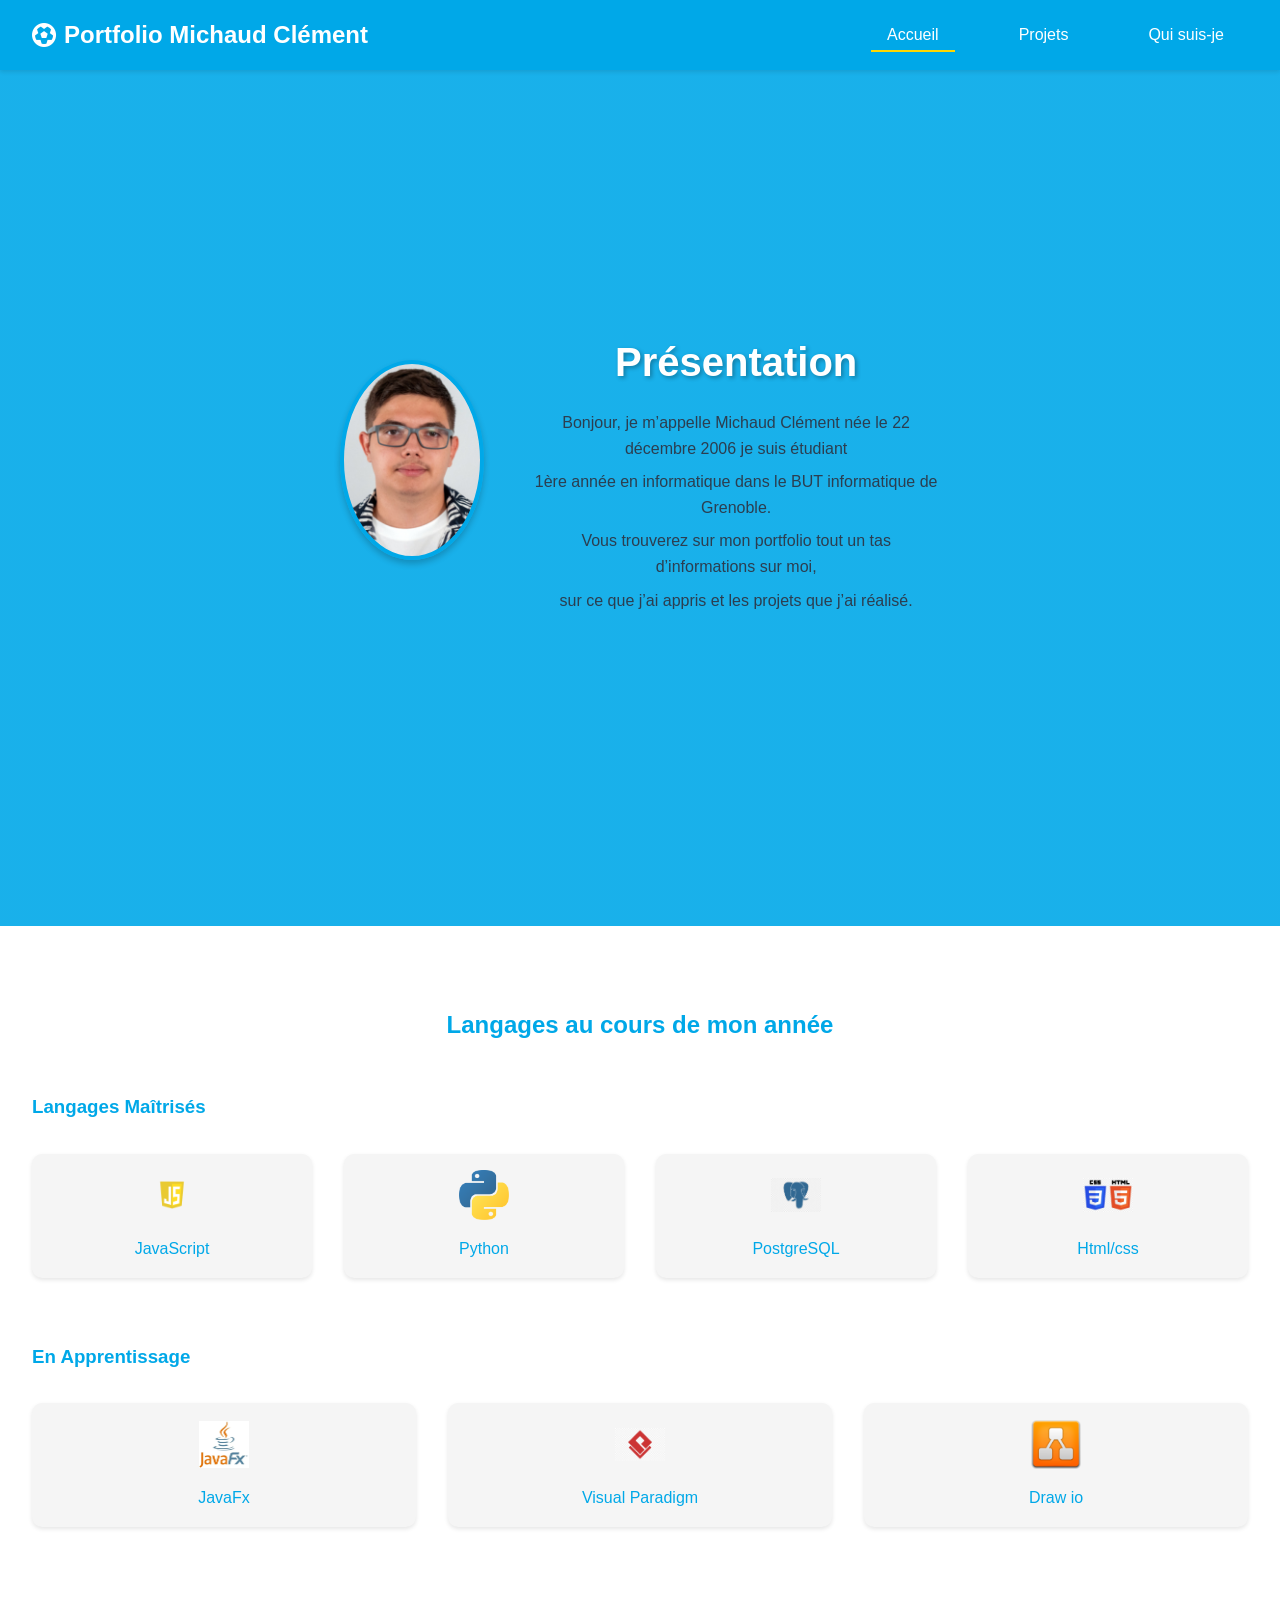
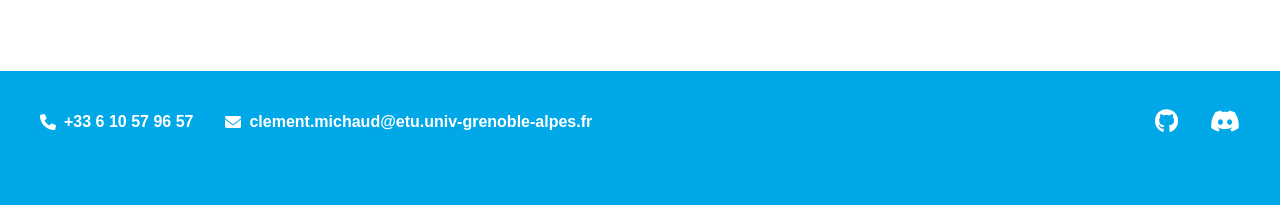
==== index.html @ e9f32c7b "Add files via upload" ====
<!DOCTYPE html>
<html lang="fr">
<head>
    <meta charset="UTF-8">
    <meta name="viewport" content="width=device-width, initial-scale=1.0">
    <title>Accueil</title>
    <link rel="stylesheet" href="styles.css">
    <link rel="stylesheet" href="https://cdnjs.cloudflare.com/ajax/libs/font-awesome/6.0.0/css/all.min.css">
</head>
<body>
    <nav class="navbar">
        <div class="nav-brand">
            <i class="fas fa-futbol"></i>
            <span>Portfolio Michaud Clément</span>
        </div>
        <ul class="nav-links">
            <li><a href="index.html" class="active">Accueil</a></li>
            <li><a href="projets.html">Projets</a></li>
            <li><a href="qui-suis-je.html">Qui suis-je</a></li>
        </ul>
    </nav>

    <div class="page-section-indicator">
        <div class="section-active">Présentation</div>
    </div>

    <section class="hero">
        <div class="hero-content">
            <div class="profile-section">
                <div class="profile-photo" style="background-image: url('images/moi.png')"></div>
                <div class="profile-info">
                    <h1>Présentation</h1>
                    <p>Bonjour, je m’appelle Michaud Clément née le 22 décembre 2006 je suis étudiant</p>
                    <p> 1ère année en informatique dans le BUT informatique de Grenoble. </p> 
                    <p>Vous trouverez sur mon portfolio tout un tas d’informations sur moi,</p> 
                    <p>sur ce que j’ai appris et les projets que j’ai réalisé.</p>
                </div>
            </div>
        </div>
    </section>

    <section class="skills-section">
        <h2>Langages au cours de mon année </h2>
        <div class="skills-container">
            <div class="skills-category">
                <h3>Langages Maîtrisés</h3>
                <div class="skills-grid">
                    <div class="skill-item">
                        <img src="images/JavaScript-Emblem.png" alt="JavaScript">
                        <span>JavaScript</span>
                    </div>
                    <div class="skill-item">
                        <img src="images/python-logo.png" alt="Python">
                        <span>Python</span>
                    </div>
                    <div class="skill-item">
                        <img src="images/postgresql.png" alt="PostgreSQL">
                        <span>PostgreSQL</span>
                    </div>
                    <div class="skill-item">
                        <img src="images/hmtl.jpg" alt="Html/css">
                        <span>Html/css</span>
                    </div>
                </div>
            </div>

            <div class="skills-category">
                <h3>En Apprentissage</h3>
                <div class="skills-grid">
                    <div class="skill-item">
                        <img src="images/javafx.jpg" alt="JavaFx">
                        <span>JavaFx</span>
                    </div>
                    <div class="skill-item">
                        <img src="images/visual paradigm.png" alt="Visual Paradigm">
                        <span>Visual Paradigm</span>
                    </div>
                    <div class="skill-item">
                        <img src="images/drawio-icon-512x506-aysi61g6.png" alt="Draw io">
                        <span>Draw io</span>
                    </div>
                </div>
            </div>
        </div>
    </section>

    <footer>
        <div class="footer-content">
            <div class="contact-info">
                <a href="tel:+33123456789" class="contact-link">
                    <i class="fas fa-phone"></i>
                    <span>+33 6 10 57 96 57</span>
                </a>
                <a href="mailto:contact@example.com" class="contact-link">
                    <i class="fas fa-envelope"></i>
                    <span>clement.michaud@etu.univ-grenoble-alpes.fr</span>
                </a>
            </div>
            <div class="social-links">
                <a href="https://github.com/Clementmd13600" target="_blank">
                    <i class="fab fa-github"></i>
                </a>
                <a href="https://discordapp.com/users/1197885969622376449" target="_blank">
                    <i class="fab fa-discord"></i>
                </a>
            </div>
        </div>
    </footer>
</body>
</html>
---- styles.css ----
:root {
    --om-blue: #00A8E8; /* Bleu ciel OM */
    --om-white: #FFFFFF;
    --om-dark: #2C3E50;
    --om-gray: #F5F5F5;
    --om-gold: #FFD700;
}

* {
    margin: 0;
    padding: 0;
    box-sizing: border-box;
}

body {
    font-family: 'Arial', sans-serif;
    line-height: 1.6;
    color: var(--om-dark);
}

/* Navigation */
.navbar {
    background-color: var(--om-blue);
    padding: 1rem 2rem;
    display: flex;
    justify-content: space-between;
    align-items: center;
    position: fixed;
    width: 100%;
    top: 0;
    z-index: 1000;
    box-shadow: 0 2px 4px rgba(0, 0, 0, 0.1);
}

.nav-brand {
    color: var(--om-white);
    font-size: 1.5rem;
    display: flex;
    align-items: center;
    gap: 0.5rem;
    font-weight: bold;
}

.nav-links {
    display: flex;
    gap: 2rem;
    list-style: none;
}

.nav-links a {
    color: var(--om-white);
    text-decoration: none;
    padding: 0.5rem 1rem;
    margin: 0 0.5rem;
    transition: all 0.3s ease;
}

.nav-links a:hover {
    color: var(--om-gold);
}

.nav-links a.active {
    color: var(--om-white);
    border-bottom: 2px solid var(--om-gold);
    padding-bottom: 0.4rem;
}

/* Parcours Pro */
.parcours-section {
    padding: 5rem 2rem;
    background-color: var(--om-white);
}

.parcours-container {
    max-width: 1200px;
    margin: 0 auto;
    position: relative;
}

.timeline {
    position: relative;
    padding: 2rem 0;
}



.timeline-item {
    position: relative;
    padding: 2rem 0;
    display: flex;
    gap: 2rem;
}

.timeline-date {
    color: var(--om-blue);
    font-weight: bold;
    min-width: 100px;
    text-align: center;
}

.timeline-content {
    flex: 1;
}

.timeline-content p {
    color: var(--om-dark);
    margin-bottom: 1rem;
}

/* Hero Section */
.hero {
    height: 100vh;
    background: linear-gradient(rgba(0, 168, 232, 0.9), rgba(0, 168, 232, 0.9)),
                url('https://via.placeholder.com/1920x1080') center/cover;
    display: flex;
    align-items: center;
    justify-content: center;
    text-align: center;
    color: var(--om-white);
    padding: 0 1rem;
}

.hero-content {
    max-width: 800px;
}

.hero-content h1 {
    font-size: 3rem;
    margin-bottom: 1rem;
    text-shadow: 2px 2px 4px rgba(0, 0, 0, 0.3);
}

/* Profile Section */
.profile-section {
    display: flex;
    align-items: center;
    justify-content: center;
    gap: 3rem;
    max-width: 1200px;
    margin: 0 auto;
}

.profile-photo {
    width: 200px;
    height: 200px;
    border-radius: 50%;
    border: 4px solid var(--om-blue);
    box-shadow: 0 4px 6px rgba(0, 0, 0, 0.2);
    background-size: cover;
    background-position: center;
}

.profile-info h1 {
    font-size: 2.5rem;
    color: var(--om-white) !important;
    text-align: center;
    margin-bottom: 1rem;
}

.profile-info p {
    color: var(--om-dark);
    margin-bottom: 0.5rem;
}

/* Skills Section */
.skills-section {
    padding: 5rem 2rem;
    background-color: var(--om-white);
}

.skills-section h2 {
    text-align: center;
    margin-bottom: 3rem;
    color: var(--om-blue);
    font-weight: bold;
}

.skills-category {
    margin-bottom: 4rem;
}

.skills-category h3 {
    color: var(--om-blue);
    margin-bottom: 2rem;
}

.skills-grid {
    display: grid;
    grid-template-columns: repeat(auto-fit, minmax(150px, 1fr));
    gap: 2rem;
}

.skill-item {
    display: flex;
    flex-direction: column;
    align-items: center;
    gap: 1rem;
    padding: 1rem;
    background: var(--om-gray);
    border-radius: 10px;
    box-shadow: 0 2px 4px rgba(0, 0, 0, 0.1);
    transition: transform 0.3s ease;
}

.skill-item:hover {
    transform: translateY(-5px);
}

.skill-item img {
    width: 50px;
    height: 50px;
    object-fit: contain;
}

.skill-item span {
    color: var(--om-blue);
    font-weight: 500;
}

/* Projects Section */
.projects-section {
    padding: 5rem 2rem;
    background-color: var(--om-white);
}

.project-grid {
    display: grid;
    grid-template-columns: repeat(auto-fit, minmax(300px, 1fr));
    gap: 2rem;
    max-width: 1200px;
    margin: 0 auto;
}

.project-card {
    background: var(--om-gray);
    border-radius: 10px;
    overflow: hidden;
    box-shadow: 0 4px 6px rgba(0, 0, 0, 0.1);
    transition: transform 0.3s ease, box-shadow 0.3s ease;
    border: 1px solid var(--om-blue);
}

.project-card:hover {
    transform: translateY(-5px);
    box-shadow: 0 6px 12px rgba(0, 0, 0, 0.2);
}

.project-image {
    height: 200px;
    background-size: cover;
    background-position: center;
}

.project-content {
    padding: 1.5rem;
}

.project-content h2,
.project-content h3,
.project-tech span {
    color: var(--om-blue);
    margin-bottom: 1rem;
    font-weight: bold;
}

.project-content p {
    color: var(--om-blue);
    margin-bottom: 1rem;
}

.competences-section h2,
.interests-section h2,
.parcours-section h2 {
    color: var(--om-blue);
    margin-bottom: 1rem;
    font-weight: bold;
}

.project-content p {
    color: var(--om-dark);
    margin-bottom: 1.5rem;
}

.project-tech {
    display: flex;
    gap: 1rem;
    flex-wrap: wrap;
    margin-bottom: 1.5rem;
}

.project-tech span {
    background-color: var(--om-blue);
    color: var(--om-white);
    padding: 0.5rem 1rem;
    border-radius: 20px;
    font-size: 0.9rem;
}

.project-links {
    display: flex;
    gap: 1rem;
}

.project-link {
    color: var(--om-blue);
    text-decoration: none;
    display: flex;
    align-items: center;
    gap: 0.5rem;
    transition: color 0.3s ease;
}

.project-link:hover {
    color: var(--om-dark);
}

/* Interests Section */
.interests-section {
    padding: 5rem 2rem;
    background-color: var(--om-gray);
}

.interests-grid {
    display: grid;
    grid-template-columns: repeat(auto-fit, minmax(250px, 1fr));
    gap: 2rem;
    max-width: 1200px;
    margin: 0 auto;
}

.interest-item {
    background: var(--om-white);
    padding: 2rem;
    text-align: center;
    border-radius: 10px;
    box-shadow: 0 2px 4px rgba(0, 0, 0, 0.1);
    transition: transform 0.3s ease;
}

.interest-item:hover {
    transform: translateY(-5px);
}

.interest-item img {
    width: 80px;
    height: 80px;
    object-fit: cover;
    margin-bottom: 1rem;
}

.interest-item i {
    font-size: 2.5rem;
    color: var(--om-red);
    margin-bottom: 1rem;
}

.interest-item h3 {
    color: var(--om-red);
    margin-bottom: 0.5rem;
}

.hero-content {
    max-width: 800px;
}

.hero-content h1 {
    font-size: 3rem;
    margin-bottom: 1rem;
    text-shadow: 2px 2px 4px rgba(0, 0, 0, 0.3);
}

/* Profile Section */
.profile-section {
    max-width: 600px;
    margin: 0 auto;
    text-align: center;
}

.profile-photo {
    width: 200px;
    height: 200px;
    border-radius: 50%;
    margin: 0 auto 2rem;
    background-size: cover;
    background-position: center;
}

.profile-info h1 {
    font-size: 2.5rem;
    color: var(--om-dark);
}

.profile-info p {
    color: var(--om-dark);
    margin-bottom: 0.5rem;
}

/* Competences Section */
.competences-section {
    padding: 5rem 2rem;
    background-color: var(--om-white);
}

.competences-grid {
    display: grid;
    grid-template-columns: repeat(auto-fit, minmax(250px, 1fr));
    gap: 2rem;
    max-width: 1200px;
    margin: 0 auto;
    padding: 2rem 0;
}

.competence-item {
    background: var(--om-gray);
    padding: 1.5rem;
    border-radius: 10px;
    text-align: center;
    box-shadow: 0 2px 10px rgba(0, 0, 0, 0.1);
    transition: transform 0.3s ease;
}

.competence-item:hover {
    transform: translateY(-5px);
}

.competence-item img {
    width: 80px;
    height: 80px;
    object-fit: contain;
}

.competence-item h3 {
    color: var(--om-dark);
    margin-bottom: 0.5rem;
    font-size: 1.2rem;
    text-align: center;
}

.competence-item p {
    color: var(--om-dark);
    margin: 0;
    font-size: 0.9rem;
    opacity: 0.8;
    text-align: center;
    width: 100%;
    padding: 0 1rem;
}

/* Footer */
footer {
    background-color: var(--om-blue);
    color: var(--om-white);
    text-align: center;
    padding: 2rem;
    font-weight: bold;
}

.footer-content {
    max-width: 1200px;
    margin: 0 auto;
    display: flex;
    justify-content: space-between;
    align-items: center;
    flex-wrap: wrap;
    gap: 2rem;
    padding-bottom: 2rem;
}

.contact-info {
    display: flex;
    gap: 2rem;
    align-items: center;
}

.contact-info a {
    color: var(--om-white);
    text-decoration: none;
    transition: color 0.3s ease;
}

.contact-info a:hover {
    color: var(--om-dark);
}

.contact-link {
    display: flex;
    align-items: center;
    gap: 0.5rem;
    color: var(--om-white);
    text-decoration: none;
    transition: color 0.3s ease;
}

.contact-link:hover {
    color: var(--om-dark);
}

.social-links {
    display: flex;
    gap: 2rem;
}

.social-links a {
    color: var(--om-white);
    font-size: 1.5rem;
    transition: color 0.3s ease;
}

.social-links a:hover {
    color: var(--om-dark);
}

.projects-section{
    flex-wrap: wrap;
}

/* Responsive Design */
@media (max-width: 768px) {
    .nav-links {
        display: none;
    }
    
    .hero-content h1 {
        font-size: 2rem;
    }
    
    .profile-section {
        flex-direction: column;
    }
    
    .timeline-item {
        flex-direction: column;
    }
    
    .timeline-date {
        min-width: auto;
        margin-bottom: 1rem;
    }
    
    .footer-content {
        flex-direction: column;
        gap: 1rem;
    }
}
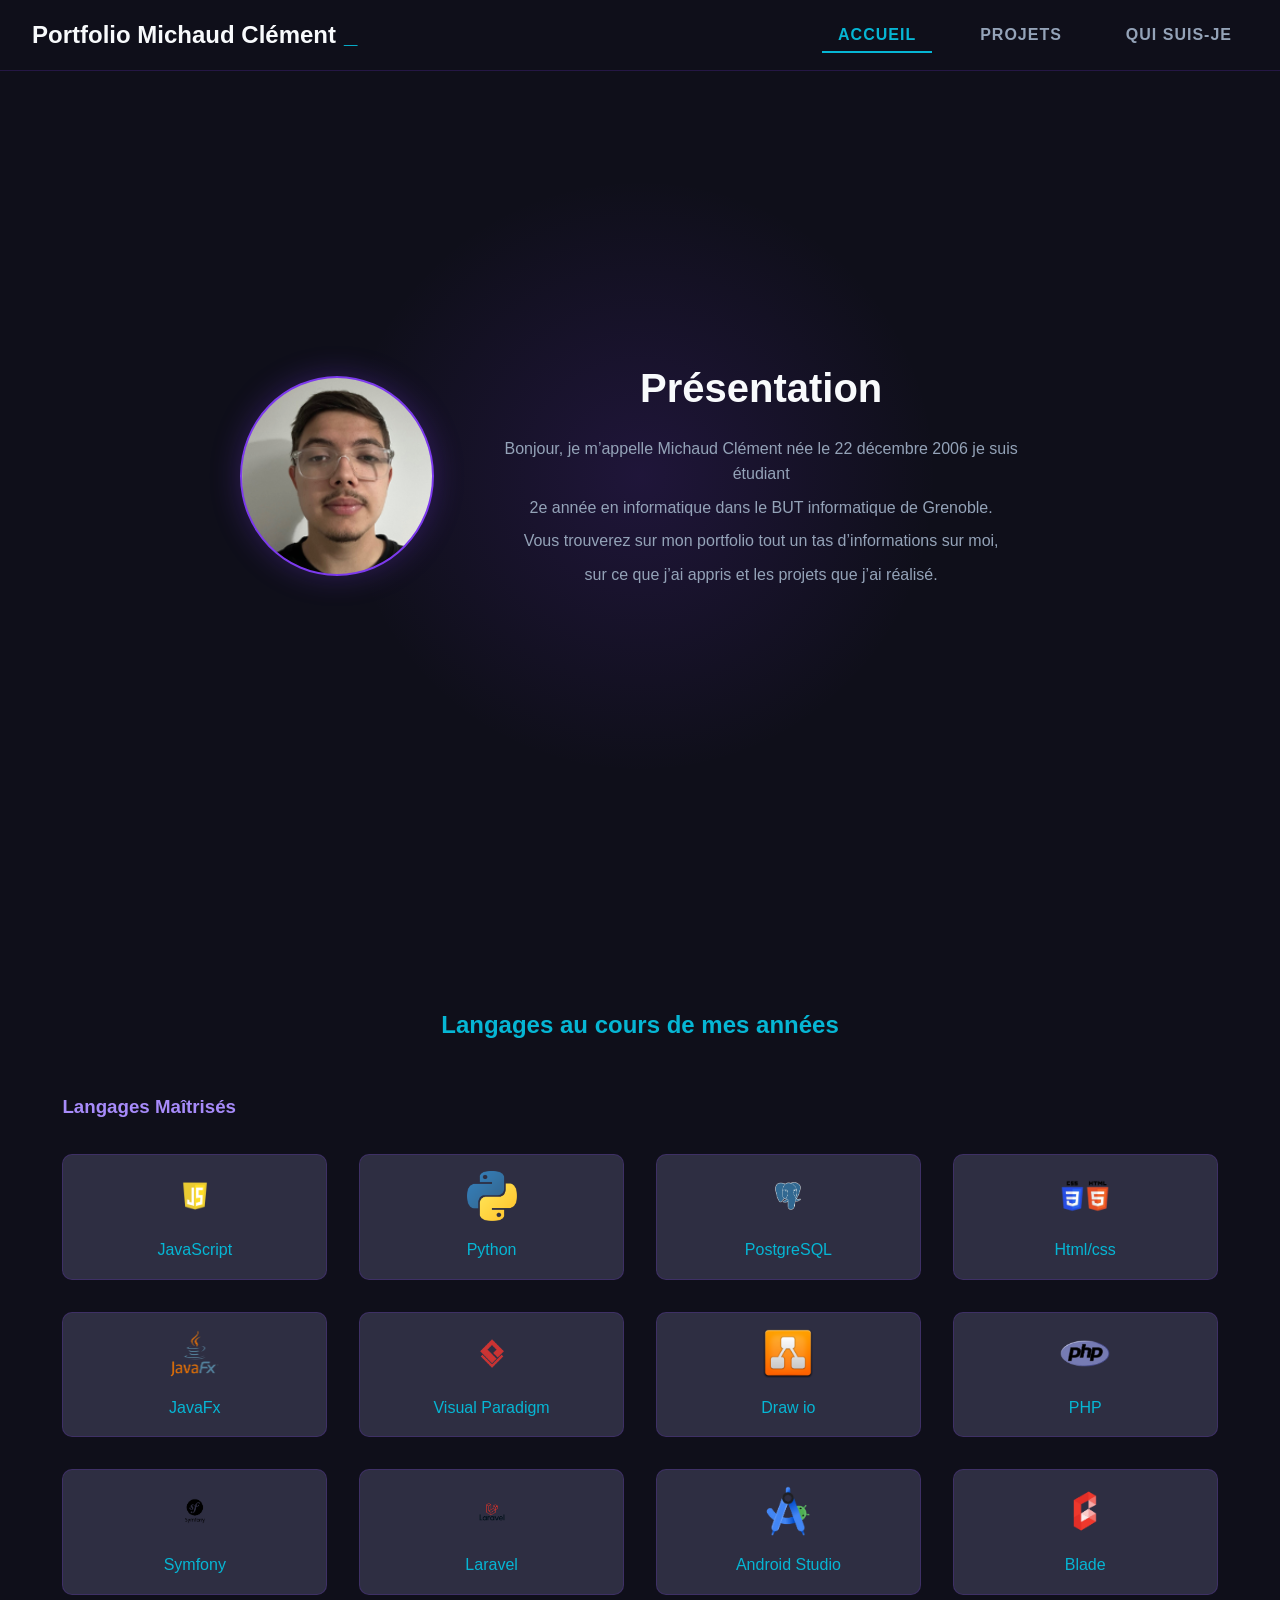
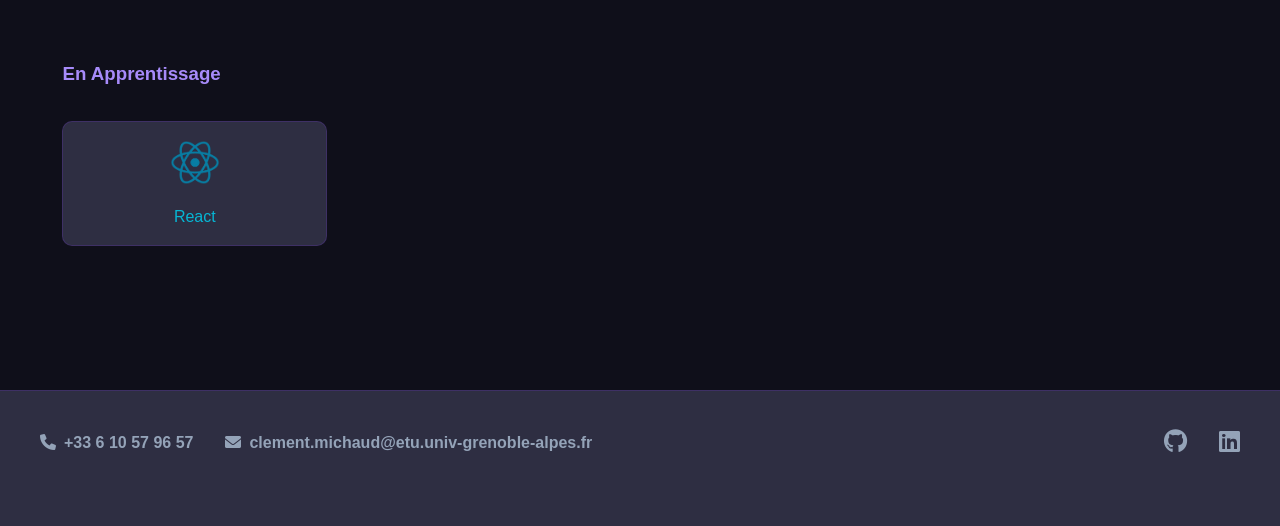
==== commit b7994206: "mise à jour Portfolio" ====
--- a/index.html
+++ b/index.html
@@ -10,7 +10,6 @@
 <body>
     <nav class="navbar">
         <div class="nav-brand">
-            <i class="fas fa-futbol"></i>
             <span>Portfolio Michaud Clément</span>
         </div>
         <ul class="nav-links">
@@ -31,7 +30,7 @@
                 <div class="profile-info">
                     <h1>Présentation</h1>
                     <p>Bonjour, je m’appelle Michaud Clément née le 22 décembre 2006 je suis étudiant</p>
-                    <p> 1ère année en informatique dans le BUT informatique de Grenoble. </p> 
+                    <p> 2e année en informatique dans le BUT informatique de Grenoble. </p> 
                     <p>Vous trouverez sur mon portfolio tout un tas d’informations sur moi,</p> 
                     <p>sur ce que j’ai appris et les projets que j’ai réalisé.</p>
                 </div>
@@ -40,7 +39,7 @@
     </section>
 
     <section class="skills-section">
-        <h2>Langages au cours de mon année </h2>
+        <h2>Langages au cours de mes années </h2>
         <div class="skills-container">
             <div class="skills-category">
                 <h3>Langages Maîtrisés</h3>
@@ -58,8 +57,40 @@
                         <span>PostgreSQL</span>
                     </div>
                     <div class="skill-item">
-                        <img src="images/hmtl.jpg" alt="Html/css">
+                        <img src="images/hmtl.png" alt="Html/css">
                         <span>Html/css</span>
+                    </div>
+                    <div class="skill-item">
+                        <img src="images/javafx.png" alt="JavaFx">
+                        <span>JavaFx</span>
+                    </div>
+                    <div class="skill-item">
+                        <img src="images/visual_paradigm.png" alt="Visual Paradigm">
+                        <span>Visual Paradigm</span>
+                    </div>
+                    <div class="skill-item">
+                        <img src="images/drawio-icon-512x506-aysi61g6.png" alt="Draw io">
+                        <span>Draw io</span>
+                    </div>
+                    <div class="skill-item">
+                        <img src="images/php.png" alt="Draw io">
+                        <span>PHP</span>
+                    </div>
+                    <div class="skill-item">
+                        <img src="images/symfony.png" alt="Draw io">
+                        <span>Symfony</span>
+                    </div>
+                    <div class="skill-item">
+                        <img src="images/laravel.png" alt="Draw io">
+                        <span>Laravel</span>
+                    </div>
+                    <div class="skill-item">
+                        <img src="images/android_studio.png" alt="Draw io">
+                        <span>Android Studio</span>
+                    </div>
+                    <div class="skill-item">
+                        <img src="images/Blade.png" alt="Draw io">
+                        <span>Blade</span>
                     </div>
                 </div>
             </div>
@@ -68,16 +99,8 @@
                 <h3>En Apprentissage</h3>
                 <div class="skills-grid">
                     <div class="skill-item">
-                        <img src="images/javafx.jpg" alt="JavaFx">
-                        <span>JavaFx</span>
-                    </div>
-                    <div class="skill-item">
-                        <img src="images/visual paradigm.png" alt="Visual Paradigm">
-                        <span>Visual Paradigm</span>
-                    </div>
-                    <div class="skill-item">
-                        <img src="images/drawio-icon-512x506-aysi61g6.png" alt="Draw io">
-                        <span>Draw io</span>
+                        <img src="images/react.png" alt="Draw io">
+                        <span>React</span>
                     </div>
                 </div>
             </div>
@@ -100,8 +123,8 @@
                 <a href="https://github.com/Clementmd13600" target="_blank">
                     <i class="fab fa-github"></i>
                 </a>
-                <a href="https://discordapp.com/users/1197885969622376449" target="_blank">
-                    <i class="fab fa-discord"></i>
+                <a href="https://www.linkedin.com/in/cl%C3%A9ment-michaud-70b912414/" target="_blank">
+                    <i class="fab fa-linkedin"></i>
                 </a>
             </div>
         </div>
--- a/styles.css
+++ b/styles.css
@@ -1,9 +1,16 @@
 :root {
-    --om-blue: #00A8E8; /* Bleu ciel OM */
-    --om-white: #FFFFFF;
-    --om-dark: #2C3E50;
-    --om-gray: #F5F5F5;
-    --om-gold: #FFD700;
+    --dev-dark: #0F0F1A;
+    --dev-surface: #2E2E42;
+    --dev-surface-2: #3A3A52;
+    --dev-purple: #7C3AED;
+    --dev-purple-light: #A78BFA;
+    --dev-cyan: #06B6D4;
+    --dev-cyan-light: #67E8F9;
+    --dev-green: #10B981;
+    --dev-white: #F8FAFC;
+    --dev-muted: #94A3B8;
+    --dev-border: rgba(124, 58, 237, 0.2);
+    --dev-border-cyan: rgba(6, 182, 212, 0.2);
 }
 
 * {
@@ -15,12 +22,14 @@
 body {
     font-family: 'Arial', sans-serif;
     line-height: 1.6;
-    color: var(--om-dark);
+    color: var(--dev-white);
+    background-color: var(--dev-dark);
 }
 
 /* Navigation */
 .navbar {
-    background-color: var(--om-blue);
+    background: var(--dev-dark);
+    border-bottom: 1px solid var(--dev-border);
     padding: 1rem 2rem;
     display: flex;
     justify-content: space-between;
@@ -29,11 +38,11 @@
     width: 100%;
     top: 0;
     z-index: 1000;
-    box-shadow: 0 2px 4px rgba(0, 0, 0, 0.1);
+    transition: background 0.4s ease;
 }
 
 .nav-brand {
-    color: var(--om-white);
+    color: var(--dev-white);
     font-size: 1.5rem;
     display: flex;
     align-items: center;
@@ -41,6 +50,17 @@
     font-weight: bold;
 }
 
+.nav-brand::after {
+    content: '_';
+    color: var(--dev-cyan);
+    animation: blink 1.2s step-end infinite;
+}
+
+@keyframes blink {
+    0%, 100% { opacity: 1; }
+    50% { opacity: 0; }
+}
+
 .nav-links {
     display: flex;
     gap: 2rem;
@@ -48,27 +68,45 @@
 }
 
 .nav-links a {
-    color: var(--om-white);
+    color: var(--dev-muted);
     text-decoration: none;
     padding: 0.5rem 1rem;
-    margin: 0 0.5rem;
+    font-weight: bold;
+    text-transform: uppercase;
+    letter-spacing: 1px;
     transition: all 0.3s ease;
+    position: relative;
 }
 
 .nav-links a:hover {
-    color: var(--om-gold);
+    color: var(--dev-cyan);
+}
+
+.nav-links a:hover::after {
+    width: 100%;
+    left: 0;
+}
+
+.nav-links a::after {
+    content: '';
+    position: absolute;
+    width: 0;
+    height: 2px;
+    bottom: 0;
+    left: 50%;
+    background-color: var(--dev-cyan);
+    transition: all 0.3s ease;
 }
 
 .nav-links a.active {
-    color: var(--om-white);
-    border-bottom: 2px solid var(--om-gold);
-    padding-bottom: 0.4rem;
+    color: var(--dev-cyan);
+    border-bottom: 2px solid var(--dev-cyan);
 }
 
 /* Parcours Pro */
 .parcours-section {
     padding: 5rem 2rem;
-    background-color: var(--om-white);
+    background-color: var(--dev-dark);
 }
 
 .parcours-container {
@@ -82,8 +120,6 @@
     padding: 2rem 0;
 }
 
-
-
 .timeline-item {
     position: relative;
     padding: 2rem 0;
@@ -92,7 +128,7 @@
 }
 
 .timeline-date {
-    color: var(--om-blue);
+    color: var(--dev-cyan);
     font-weight: bold;
     min-width: 100px;
     text-align: center;
@@ -103,31 +139,46 @@
 }
 
 .timeline-content p {
-    color: var(--om-dark);
+    color: var(--dev-muted);
     margin-bottom: 1rem;
 }
 
 /* Hero Section */
 .hero {
     height: 100vh;
-    background: linear-gradient(rgba(0, 168, 232, 0.9), rgba(0, 168, 232, 0.9)),
-                url('https://via.placeholder.com/1920x1080') center/cover;
+    background: var(--dev-dark);
     display: flex;
     align-items: center;
     justify-content: center;
     text-align: center;
-    color: var(--om-white);
+    color: var(--dev-white);
     padding: 0 1rem;
+    position: relative;
+    overflow: hidden;
+}
+
+.hero::before {
+    content: '';
+    position: absolute;
+    width: 600px;
+    height: 600px;
+    background: radial-gradient(circle, rgba(124, 58, 237, 0.15) 0%, transparent 70%);
+    top: 50%;
+    left: 50%;
+    transform: translate(-50%, -50%);
+    pointer-events: none;
 }
 
 .hero-content {
     max-width: 800px;
+    position: relative;
+    z-index: 1;
 }
 
 .hero-content h1 {
     font-size: 3rem;
     margin-bottom: 1rem;
-    text-shadow: 2px 2px 4px rgba(0, 0, 0, 0.3);
+    text-shadow: none;
 }
 
 /* Profile Section */
@@ -144,34 +195,47 @@
     width: 200px;
     height: 200px;
     border-radius: 50%;
-    border: 4px solid var(--om-blue);
-    box-shadow: 0 4px 6px rgba(0, 0, 0, 0.2);
+    border: 2px solid var(--dev-purple);
+    box-shadow: 0 0 30px rgba(124, 58, 237, 0.3);
     background-size: cover;
     background-position: center;
 }
 
 .profile-info h1 {
     font-size: 2.5rem;
-    color: var(--om-white) !important;
+    color: var(--dev-white) !important;
     text-align: center;
     margin-bottom: 1rem;
 }
 
 .profile-info p {
-    color: var(--om-dark);
+    color: var(--dev-muted);
     margin-bottom: 0.5rem;
 }
 
 /* Skills Section */
+.skills-container {
+    width: 95%;
+    max-width: 1400px;
+    margin: 0 auto;
+}
+
 .skills-section {
     padding: 5rem 2rem;
-    background-color: var(--om-white);
+    background-color: var(--dev-dark);
+    max-width: none;
+}
+
+h2 {
+    margin-bottom: 3rem;
+    color: var(--dev-cyan);
+    font-weight: bold;
 }
 
 .skills-section h2 {
     text-align: center;
     margin-bottom: 3rem;
-    color: var(--om-blue);
+    color: var(--dev-cyan);
     font-weight: bold;
 }
 
@@ -180,30 +244,33 @@
 }
 
 .skills-category h3 {
-    color: var(--om-blue);
+    color: var(--dev-purple-light);
     margin-bottom: 2rem;
 }
 
 .skills-grid {
     display: grid;
-    grid-template-columns: repeat(auto-fit, minmax(150px, 1fr));
-    gap: 2rem;
+    grid-template-columns: repeat(4, 1fr);
+    gap: 2rem;
+    width: 100%;
 }
 
 .skill-item {
     display: flex;
+    width: 100%;
     flex-direction: column;
     align-items: center;
     gap: 1rem;
     padding: 1rem;
-    background: var(--om-gray);
+    background: var(--dev-surface);
+    border: 1px solid var(--dev-border);
     border-radius: 10px;
-    box-shadow: 0 2px 4px rgba(0, 0, 0, 0.1);
-    transition: transform 0.3s ease;
+    transition: transform 0.3s ease, border-color 0.3s ease;
 }
 
 .skill-item:hover {
     transform: translateY(-5px);
+    border-color: var(--dev-purple);
 }
 
 .skill-item img {
@@ -213,14 +280,15 @@
 }
 
 .skill-item span {
-    color: var(--om-blue);
+    color: var(--dev-cyan);
     font-weight: 500;
 }
 
 /* Projects Section */
 .projects-section {
     padding: 5rem 2rem;
-    background-color: var(--om-white);
+    background-color: var(--dev-dark);
+    flex-wrap: wrap;
 }
 
 .project-grid {
@@ -229,20 +297,20 @@
     gap: 2rem;
     max-width: 1200px;
     margin: 0 auto;
+    padding: 2rem;
 }
 
 .project-card {
-    background: var(--om-gray);
+    background: var(--dev-surface);
     border-radius: 10px;
     overflow: hidden;
-    box-shadow: 0 4px 6px rgba(0, 0, 0, 0.1);
-    transition: transform 0.3s ease, box-shadow 0.3s ease;
-    border: 1px solid var(--om-blue);
+    border: 1px solid var(--dev-border);
+    transition: transform 0.3s ease, border-color 0.3s ease;
 }
 
 .project-card:hover {
     transform: translateY(-5px);
-    box-shadow: 0 6px 12px rgba(0, 0, 0, 0.2);
+    border-color: var(--dev-cyan);
 }
 
 .project-image {
@@ -256,53 +324,55 @@
 }
 
 .project-content h2,
-.project-content h3,
+.project-content h3 {
+    color: var(--dev-white);
+    margin-bottom: 1rem;
+    font-weight: bold;
+}
+
 .project-tech span {
-    color: var(--om-blue);
-    margin-bottom: 1rem;
-    font-weight: bold;
-}
-
-.project-content p {
-    color: var(--om-blue);
-    margin-bottom: 1rem;
+    color: var(--dev-cyan);
+    margin-bottom: 1rem;
+    font-weight: bold;
 }
 
 .competences-section h2,
 .interests-section h2,
 .parcours-section h2 {
-    color: var(--om-blue);
+    color: var(--dev-cyan);
     margin-bottom: 1rem;
     font-weight: bold;
 }
 
 .project-content p {
-    color: var(--om-dark);
+    color: var(--dev-muted);
     margin-bottom: 1.5rem;
 }
 
 .project-tech {
     display: flex;
+    gap: 0.5rem;
+    flex-wrap: wrap;
+    margin-bottom: 1rem;
+}
+
+.project-tech span {
+    background-color: rgba(124, 58, 237, 0.15);
+    color: var(--dev-purple-light);
+    border: 1px solid rgba(124, 58, 237, 0.35);
+    padding: 0.2rem 0.6rem;
+    border-radius: 15px;
+    font-size: 0.8rem;
+    font-weight: normal;
+}
+
+.project-links {
+    display: flex;
     gap: 1rem;
-    flex-wrap: wrap;
-    margin-bottom: 1.5rem;
-}
-
-.project-tech span {
-    background-color: var(--om-blue);
-    color: var(--om-white);
-    padding: 0.5rem 1rem;
-    border-radius: 20px;
-    font-size: 0.9rem;
-}
-
-.project-links {
-    display: flex;
-    gap: 1rem;
 }
 
 .project-link {
-    color: var(--om-blue);
+    color: var(--dev-cyan);
     text-decoration: none;
     display: flex;
     align-items: center;
@@ -311,13 +381,13 @@
 }
 
 .project-link:hover {
-    color: var(--om-dark);
+    color: var(--dev-white);
 }
 
 /* Interests Section */
 .interests-section {
     padding: 5rem 2rem;
-    background-color: var(--om-gray);
+    background-color: var(--dev-surface);
 }
 
 .interests-grid {
@@ -329,16 +399,17 @@
 }
 
 .interest-item {
-    background: var(--om-white);
+    background: var(--dev-surface-2);
     padding: 2rem;
     text-align: center;
     border-radius: 10px;
-    box-shadow: 0 2px 4px rgba(0, 0, 0, 0.1);
-    transition: transform 0.3s ease;
+    border: 1px solid var(--dev-border);
+    transition: transform 0.3s ease, border-color 0.3s ease;
 }
 
 .interest-item:hover {
     transform: translateY(-5px);
+    border-color: var(--dev-green);
 }
 
 .interest-item img {
@@ -350,55 +421,19 @@
 
 .interest-item i {
     font-size: 2.5rem;
-    color: var(--om-red);
+    color: var(--dev-green);
     margin-bottom: 1rem;
 }
 
 .interest-item h3 {
-    color: var(--om-red);
-    margin-bottom: 0.5rem;
-}
-
-.hero-content {
-    max-width: 800px;
-}
-
-.hero-content h1 {
-    font-size: 3rem;
-    margin-bottom: 1rem;
-    text-shadow: 2px 2px 4px rgba(0, 0, 0, 0.3);
-}
-
-/* Profile Section */
-.profile-section {
-    max-width: 600px;
-    margin: 0 auto;
-    text-align: center;
-}
-
-.profile-photo {
-    width: 200px;
-    height: 200px;
-    border-radius: 50%;
-    margin: 0 auto 2rem;
-    background-size: cover;
-    background-position: center;
-}
-
-.profile-info h1 {
-    font-size: 2.5rem;
-    color: var(--om-dark);
-}
-
-.profile-info p {
-    color: var(--om-dark);
+    color: var(--dev-green);
     margin-bottom: 0.5rem;
 }
 
 /* Competences Section */
 .competences-section {
     padding: 5rem 2rem;
-    background-color: var(--om-white);
+    background-color: var(--dev-dark);
 }
 
 .competences-grid {
@@ -411,16 +446,17 @@
 }
 
 .competence-item {
-    background: var(--om-gray);
+    background: var(--dev-surface);
     padding: 1.5rem;
     border-radius: 10px;
     text-align: center;
-    box-shadow: 0 2px 10px rgba(0, 0, 0, 0.1);
-    transition: transform 0.3s ease;
+    border: 1px solid var(--dev-border);
+    transition: transform 0.3s ease, border-color 0.3s ease;
 }
 
 .competence-item:hover {
     transform: translateY(-5px);
+    border-color: var(--dev-purple);
 }
 
 .competence-item img {
@@ -430,26 +466,101 @@
 }
 
 .competence-item h3 {
-    color: var(--om-dark);
+    color: var(--dev-white);
     margin-bottom: 0.5rem;
     font-size: 1.2rem;
     text-align: center;
 }
 
 .competence-item p {
-    color: var(--om-dark);
+    color: var(--dev-muted);
     margin: 0;
     font-size: 0.9rem;
-    opacity: 0.8;
     text-align: center;
     width: 100%;
     padding: 0 1rem;
 }
 
+/* About Me */
+.about-me-section {
+    padding: 4rem 2rem;
+    background-color: var(--dev-surface);
+}
+
+.about-container {
+    margin: 0 auto;
+    background: var(--dev-surface-2);
+    padding: 2rem;
+    border-radius: 10px;
+    border: 1px solid var(--dev-border);
+}
+
+.about-content {
+    margin-top: 1.5rem;
+    line-height: 2;
+}
+
+.about-content p {
+    font-size: 1.1rem;
+    color: var(--dev-muted);
+    border-bottom: 1px solid var(--dev-border);
+    padding-bottom: 0.5rem;
+}
+
+/* Timeline (detail) */
+.timeline-container {
+    position: relative;
+    max-width: 800px;
+    margin: 0 auto;
+    padding: 20px 0;
+}
+
+.timeline-container::before {
+    content: '';
+    position: absolute;
+    width: 2px;
+    background: var(--dev-purple);
+    left: 30px;
+    top: 0;
+    bottom: 0;
+}
+
+.timeline-item {
+    position: relative;
+    padding-left: 80px;
+    margin-bottom: 30px;
+}
+
+.timeline-item::before {
+    content: '';
+    position: absolute;
+    width: 12px;
+    height: 12px;
+    background: var(--dev-cyan);
+    border-radius: 50%;
+    left: 25px;
+    top: 5px;
+    box-shadow: 0 0 8px var(--dev-cyan);
+}
+
+.timeline-date {
+    font-weight: bold;
+    color: var(--dev-cyan);
+    margin-bottom: 5px;
+}
+
+.timeline-content {
+    background: var(--dev-surface);
+    border: 1px solid var(--dev-border);
+    padding: 15px;
+    border-radius: 8px;
+}
+
 /* Footer */
 footer {
-    background-color: var(--om-blue);
-    color: var(--om-white);
+    background-color: var(--dev-surface);
+    border-top: 1px solid var(--dev-border);
+    color: var(--dev-muted);
     text-align: center;
     padding: 2rem;
     font-weight: bold;
@@ -473,26 +584,26 @@
 }
 
 .contact-info a {
-    color: var(--om-white);
+    color: var(--dev-muted);
     text-decoration: none;
     transition: color 0.3s ease;
 }
 
 .contact-info a:hover {
-    color: var(--om-dark);
+    color: var(--dev-cyan);
 }
 
 .contact-link {
     display: flex;
     align-items: center;
     gap: 0.5rem;
-    color: var(--om-white);
+    color: var(--dev-muted);
     text-decoration: none;
     transition: color 0.3s ease;
 }
 
 .contact-link:hover {
-    color: var(--om-dark);
+    color: var(--dev-cyan);
 }
 
 .social-links {
@@ -501,44 +612,65 @@
 }
 
 .social-links a {
-    color: var(--om-white);
+    color: var(--dev-muted);
     font-size: 1.5rem;
     transition: color 0.3s ease;
 }
 
 .social-links a:hover {
-    color: var(--om-dark);
-}
-
-.projects-section{
-    flex-wrap: wrap;
-}
-
-/* Responsive Design */
-@media (max-width: 768px) {
-    .nav-links {
-        display: none;
-    }
-    
-    .hero-content h1 {
-        font-size: 2rem;
-    }
-    
-    .profile-section {
-        flex-direction: column;
-    }
-    
-    .timeline-item {
-        flex-direction: column;
-    }
-    
-    .timeline-date {
-        min-width: auto;
-        margin-bottom: 1rem;
-    }
-    
-    .footer-content {
-        flex-direction: column;
-        gap: 1rem;
-    }
-}
+    color: var(--dev-purple-light);
+}
+
+/* Project Detail Pages */
+.project-detail-main {
+    padding-top: 120px;
+    padding-bottom: 4rem;
+    background-color: var(--dev-dark);
+    min-height: 100vh;
+}
+
+.project-detail-wrapper {
+    max-width: 900px;
+    margin: 0 auto;
+    background: var(--dev-surface);
+    padding: 3rem;
+    border-radius: 15px;
+    border: 1px solid var(--dev-border);
+}
+
+.project-detail-title {
+    font-size: 2.2rem;
+    color: var(--dev-white);
+    margin-bottom: 2rem;
+    line-height: 1.2;
+    border-bottom: 2px solid var(--dev-purple);
+    padding-bottom: 1rem;
+}
+
+.project-section-title {
+    color: var(--dev-cyan);
+    font-size: 1.6rem;
+    margin: 2.5rem 0 1rem 0;
+}
+
+.project-sub-title {
+    color: var(--dev-white);
+    font-size: 1.2rem;
+    margin: 1.5rem 0 0.5rem 0;
+    font-weight: bold;
+}
+
+.project-text {
+    margin-bottom: 1rem;
+    color: var(--dev-muted);
+}
+
+.project-list {
+    margin-left: 2rem;
+    margin-bottom: 1.5rem;
+}
+
+.project-list li {
+    margin-bottom: 0.5rem;
+    color: var(--dev-muted);
+}
